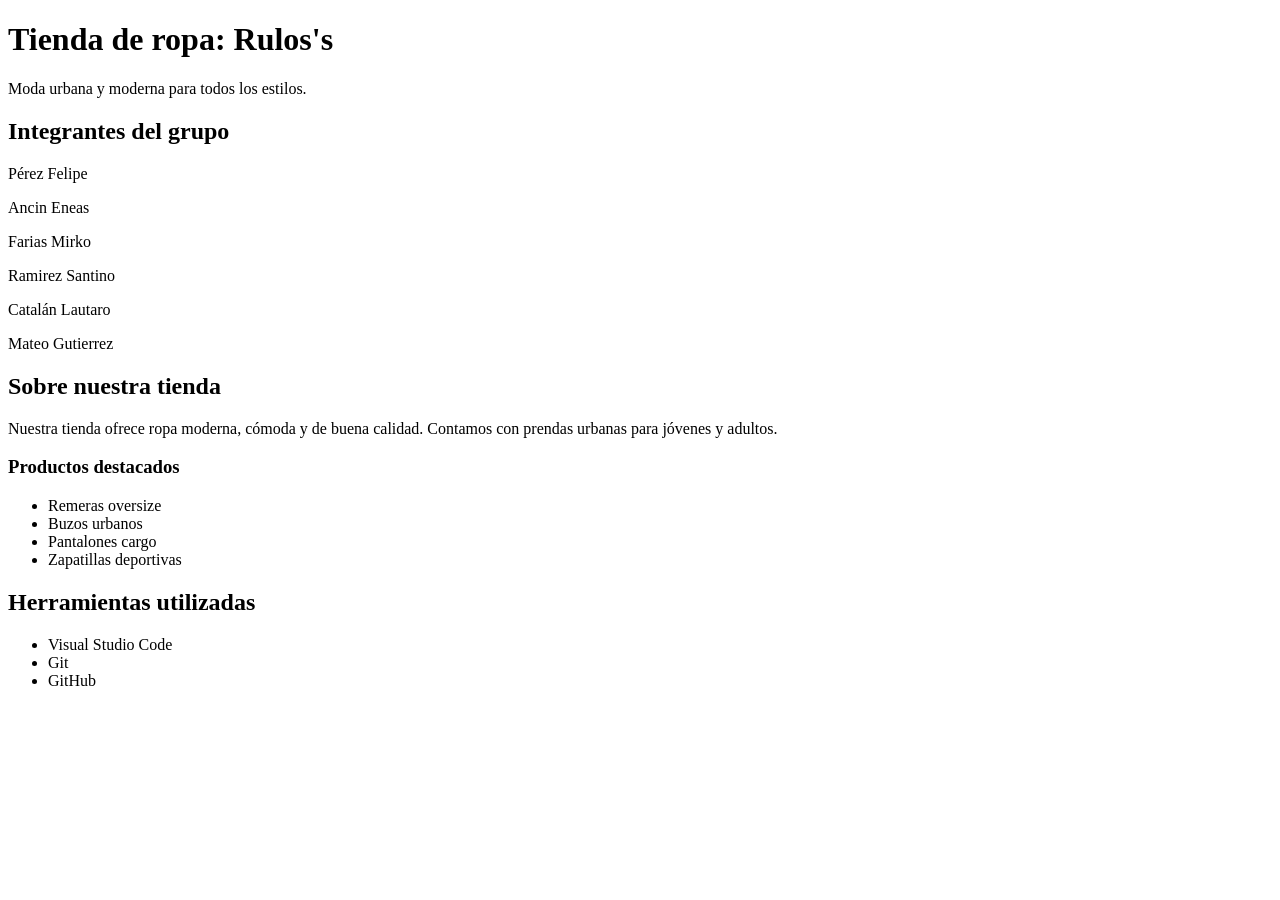
==== index.html @ e4594331 "Actualizando tp2" ====
<!DOCTYPE html>
<html lang="es">

<head>
    <meta charset="UTF-8">
    <meta name="viewport" content="width=device-width, initial-scale=1.0">
    <title>Tienda de ropa Rulos's</title>
</head>

<body>

    <!-- Header creado por Felipe -->
    <header>
        <h1>Tienda de ropa: Rulos's</h1>
        <p>Moda urbana y moderna para todos los estilos.</p>
    </header>

    <!-- Integrantes -->
    <section>

        <h2>Integrantes del grupo</h2>

        <!-- Lista agregada por Eneas -->
        <p>Pérez Felipe</p>
        <p>Ancin Eneas</p>
        <p>Farias Mirko</p>
        <p>Ramirez Santino</p>
        <p>Catalán Lautaro</p>
        <p>Mateo Gutierrez</p>

    </section>

    <!-- Información de la tienda -->
    <section>

        <h2>Sobre nuestra tienda</h2>

        <!-- Párrafo agregado por Lautaro -->
        <p>
            Nuestra tienda ofrece ropa moderna, cómoda y de buena calidad.
            Contamos con prendas urbanas para jóvenes y adultos.
        </p>

        <h3>Productos destacados</h3>

        <ul>
            <li>Remeras oversize</li>
            <li>Buzos urbanos</li>
            <li>Pantalones cargo</li>
            <li>Zapatillas deportivas</li>
        </ul>

    </section>

    <!-- Herramientas -->
    <section>

        <h2>Herramientas utilizadas</h2>

        <!-- Sección agregada por Mirko -->
        <ul>
            <li>Visual Studio Code</li>
            <li>Git</li>
            <li>GitHub</li>
        </ul>

    </section>

</body>

</html>
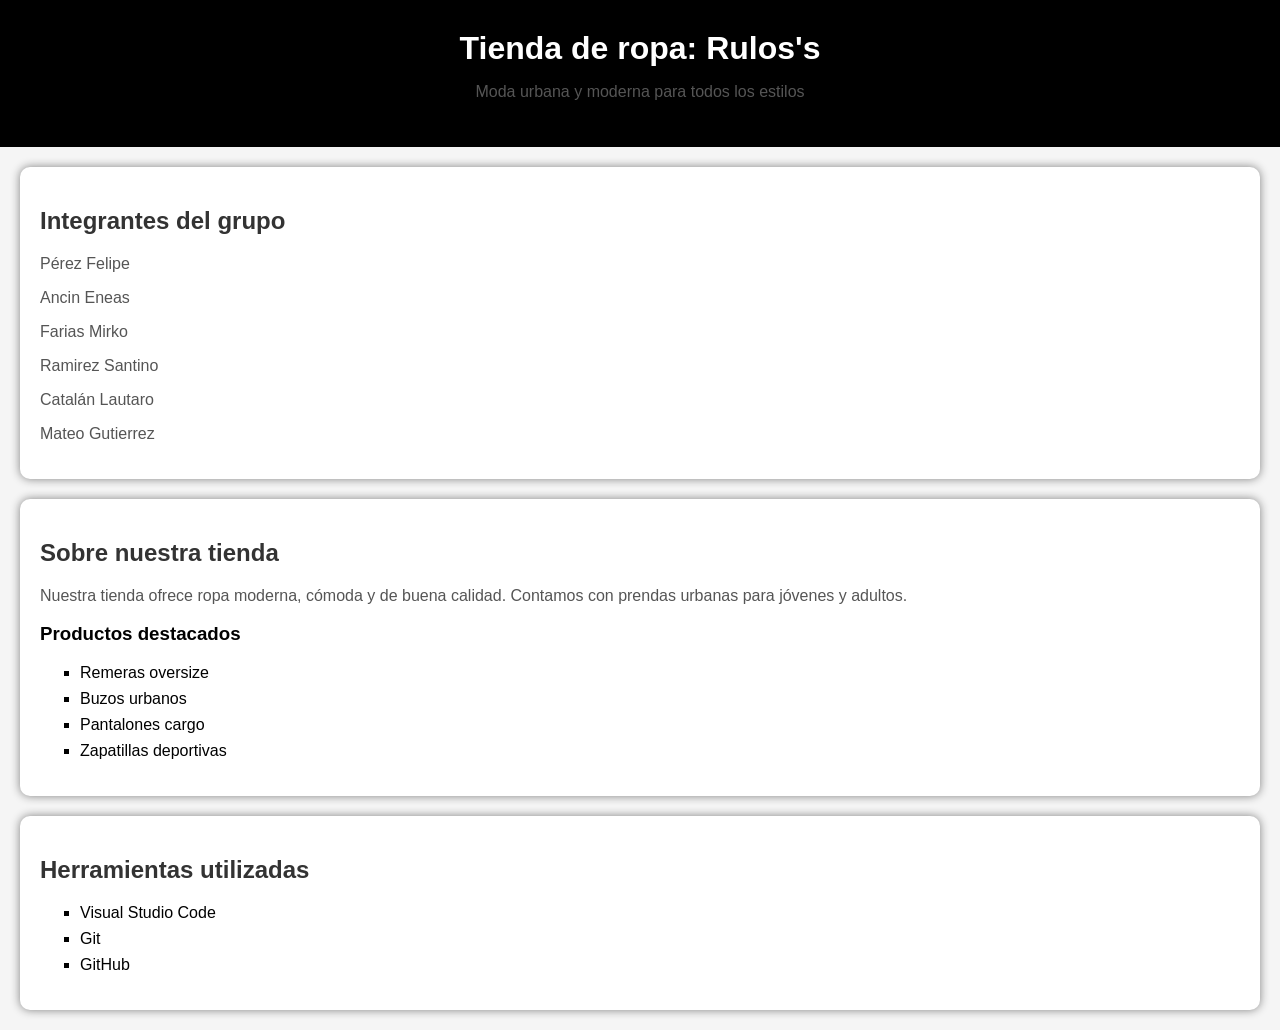
==== commit 6584adf1: "Agregando estilos CSS" ====
--- a/index.html
+++ b/index.html
@@ -5,14 +5,66 @@
     <meta charset="UTF-8">
     <meta name="viewport" content="width=device-width, initial-scale=1.0">
     <title>Tienda de ropa Rulos's</title>
+
+    <style>
+
+        body{
+            font-family: Arial, sans-serif;
+            background-color: #f5f5f5;
+            margin: 0;
+            padding: 0;
+        }
+
+        header{
+            background-color: black;
+            color: white;
+            text-align: center;
+            padding: 30px;
+        }
+
+        section{
+            background-color: white;
+            margin: 20px;
+            padding: 20px;
+            border-radius: 10px;
+            box-shadow: 0px 0px 10px gray;
+        }
+
+        h1{
+            margin: 0;
+        }
+
+        h2{
+            color: #333;
+        }
+
+        p{
+            color: #555;
+        }
+
+        ul{
+            list-style-type: square;
+        }
+
+        li{
+            margin: 8px 0;
+        }
+
+    </style>
+
 </head>
 
 <body>
 
     <!-- Header creado por Felipe -->
     <header>
+
         <h1>Tienda de ropa: Rulos's</h1>
-        <p>Moda urbana y moderna para todos los estilos.</p>
+
+        <p>
+            Moda urbana y moderna para todos los estilos
+        </p>
+
     </header>
 
     <!-- Integrantes -->
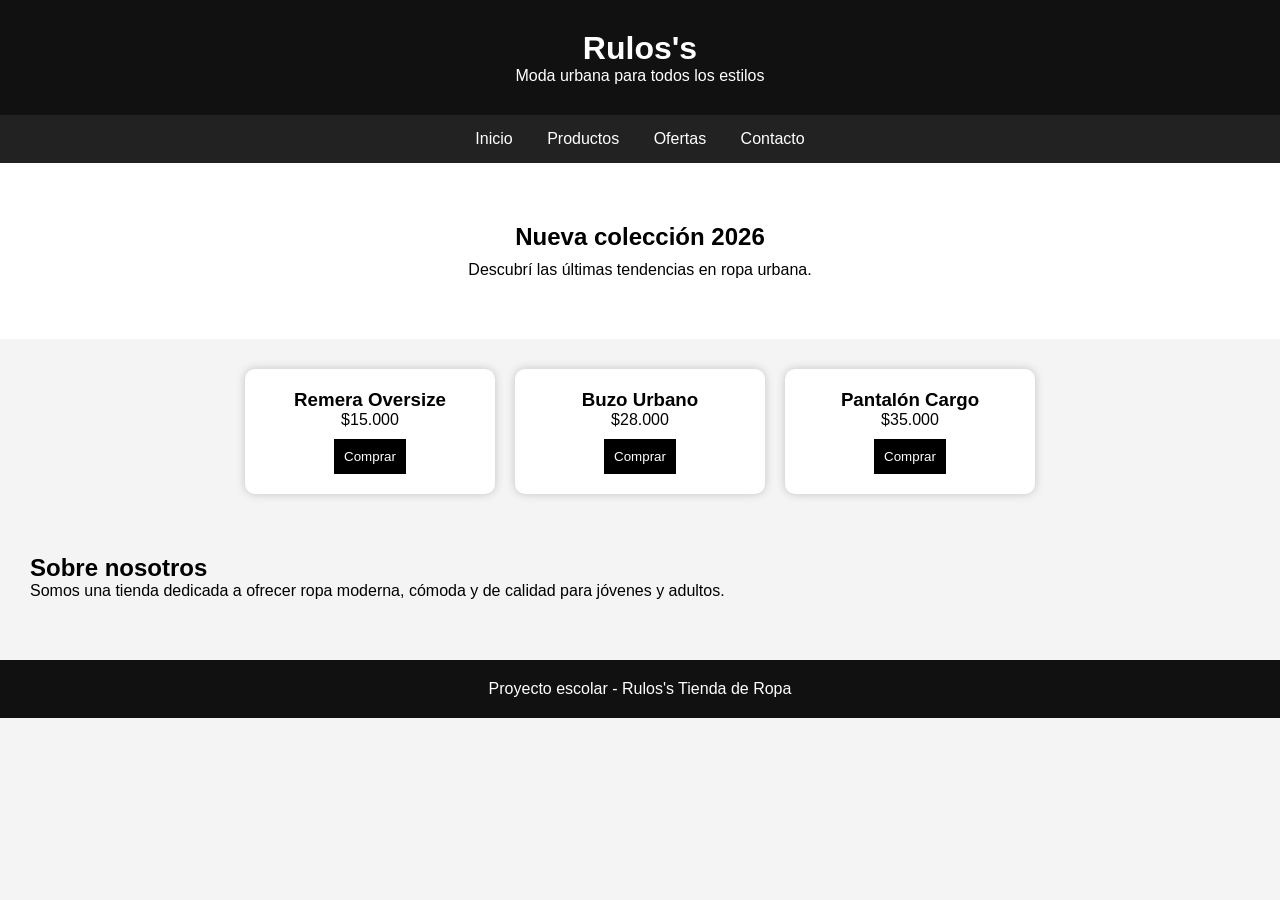
==== commit c9acede4: "dando forma" ====
--- a/index.html
+++ b/index.html
@@ -1,53 +1,89 @@
 <!DOCTYPE html>
 <html lang="es">
-
 <head>
     <meta charset="UTF-8">
     <meta name="viewport" content="width=device-width, initial-scale=1.0">
-    <title>Tienda de ropa Rulos's</title>
+    <title>Rulos's - Tienda de Ropa</title>
 
     <style>
 
+        *{
+            margin: 0;
+            padding: 0;
+            box-sizing: border-box;
+        }
+
         body{
             font-family: Arial, sans-serif;
-            background-color: #f5f5f5;
-            margin: 0;
-            padding: 0;
+            background-color: #f4f4f4;
         }
 
         header{
-            background-color: black;
+            background-color: #111;
             color: white;
             text-align: center;
             padding: 30px;
         }
 
-        section{
+        nav{
+            background-color: #222;
+            padding: 15px;
+            text-align: center;
+        }
+
+        nav a{
+            color: white;
+            text-decoration: none;
+            margin: 15px;
+        }
+
+        .banner{
+            text-align: center;
+            padding: 60px;
             background-color: white;
-            margin: 20px;
+        }
+
+        .banner h2{
+            margin-bottom: 10px;
+        }
+
+        .productos{
+            display: flex;
+            justify-content: center;
+            gap: 20px;
+            flex-wrap: wrap;
+            padding: 30px;
+        }
+
+        .card{
+            background-color: white;
+            width: 250px;
             padding: 20px;
             border-radius: 10px;
-            box-shadow: 0px 0px 10px gray;
+            box-shadow: 0px 0px 10px rgba(0,0,0,0.2);
+            text-align: center;
         }
 
-        h1{
-            margin: 0;
+        .card img{
+            width: 100%;
+            border-radius: 10px;
         }
 
-        h2{
-            color: #333;
+        .card button{
+            background-color: black;
+            color: white;
+            border: none;
+            padding: 10px;
+            margin-top: 10px;
+            cursor: pointer;
         }
 
-        p{
-            color: #555;
-        }
-
-        ul{
-            list-style-type: square;
-        }
-
-        li{
-            margin: 8px 0;
+        footer{
+            background-color: #111;
+            color: white;
+            text-align: center;
+            padding: 20px;
+            margin-top: 30px;
         }
 
     </style>
@@ -58,66 +94,59 @@
 
     <!-- Header creado por Felipe -->
     <header>
-
-        <h1>Tienda de ropa: Rulos's</h1>
-
-        <p>
-            Moda urbana y moderna para todos los estilos
-        </p>
-
+        <h1>Rulos's</h1>
+        <p>Moda urbana para todos los estilos</p>
     </header>
 
-    <!-- Integrantes -->
-    <section>
+    <nav>
+        <a href="#">Inicio</a>
+        <a href="#">Productos</a>
+        <a href="#">Ofertas</a>
+        <a href="#">Contacto</a>
+    </nav>
 
-        <h2>Integrantes del grupo</h2>
+    <section class="banner">
+        <h2>Nueva colección 2026</h2>
+        <p>Descubrí las últimas tendencias en ropa urbana.</p>
+    </section>
 
-        <!-- Lista agregada por Eneas -->
-        <p>Pérez Felipe</p>
-        <p>Ancin Eneas</p>
-        <p>Farias Mirko</p>
-        <p>Ramirez Santino</p>
-        <p>Catalán Lautaro</p>
-        <p>Mateo Gutierrez</p>
+    <section class="productos">
+
+        <!-- Producto agregado por Eneas -->
+        <div class="card">
+            <h3>Remera Oversize</h3>
+            <p>$15.000</p>
+            <button>Comprar</button>
+        </div>
+
+        <!-- Producto agregado por Lautaro -->
+        <div class="card">
+            <h3>Buzo Urbano</h3>
+            <p>$28.000</p>
+            <button>Comprar</button>
+        </div>
+
+        <!-- Producto agregado por Mirko -->
+        <div class="card">
+            <h3>Pantalón Cargo</h3>
+            <p>$35.000</p>
+            <button>Comprar</button>
+        </div>
 
     </section>
 
-    <!-- Información de la tienda -->
-    <section>
-
-        <h2>Sobre nuestra tienda</h2>
-
-        <!-- Párrafo agregado por Lautaro -->
+    <!-- Información agregada por Felipe -->
+    <section style="padding:30px;">
+        <h2>Sobre nosotros</h2>
         <p>
-            Nuestra tienda ofrece ropa moderna, cómoda y de buena calidad.
-            Contamos con prendas urbanas para jóvenes y adultos.
+            Somos una tienda dedicada a ofrecer ropa moderna,
+            cómoda y de calidad para jóvenes y adultos.
         </p>
-
-        <h3>Productos destacados</h3>
-
-        <ul>
-            <li>Remeras oversize</li>
-            <li>Buzos urbanos</li>
-            <li>Pantalones cargo</li>
-            <li>Zapatillas deportivas</li>
-        </ul>
-
     </section>
 
-    <!-- Herramientas -->
-    <section>
-
-        <h2>Herramientas utilizadas</h2>
-
-        <!-- Sección agregada por Mirko -->
-        <ul>
-            <li>Visual Studio Code</li>
-            <li>Git</li>
-            <li>GitHub</li>
-        </ul>
-
-    </section>
+    <footer>
+        <p>Proyecto escolar - Rulos's Tienda de Ropa</p>
+    </footer>
 
 </body>
-
 </html>
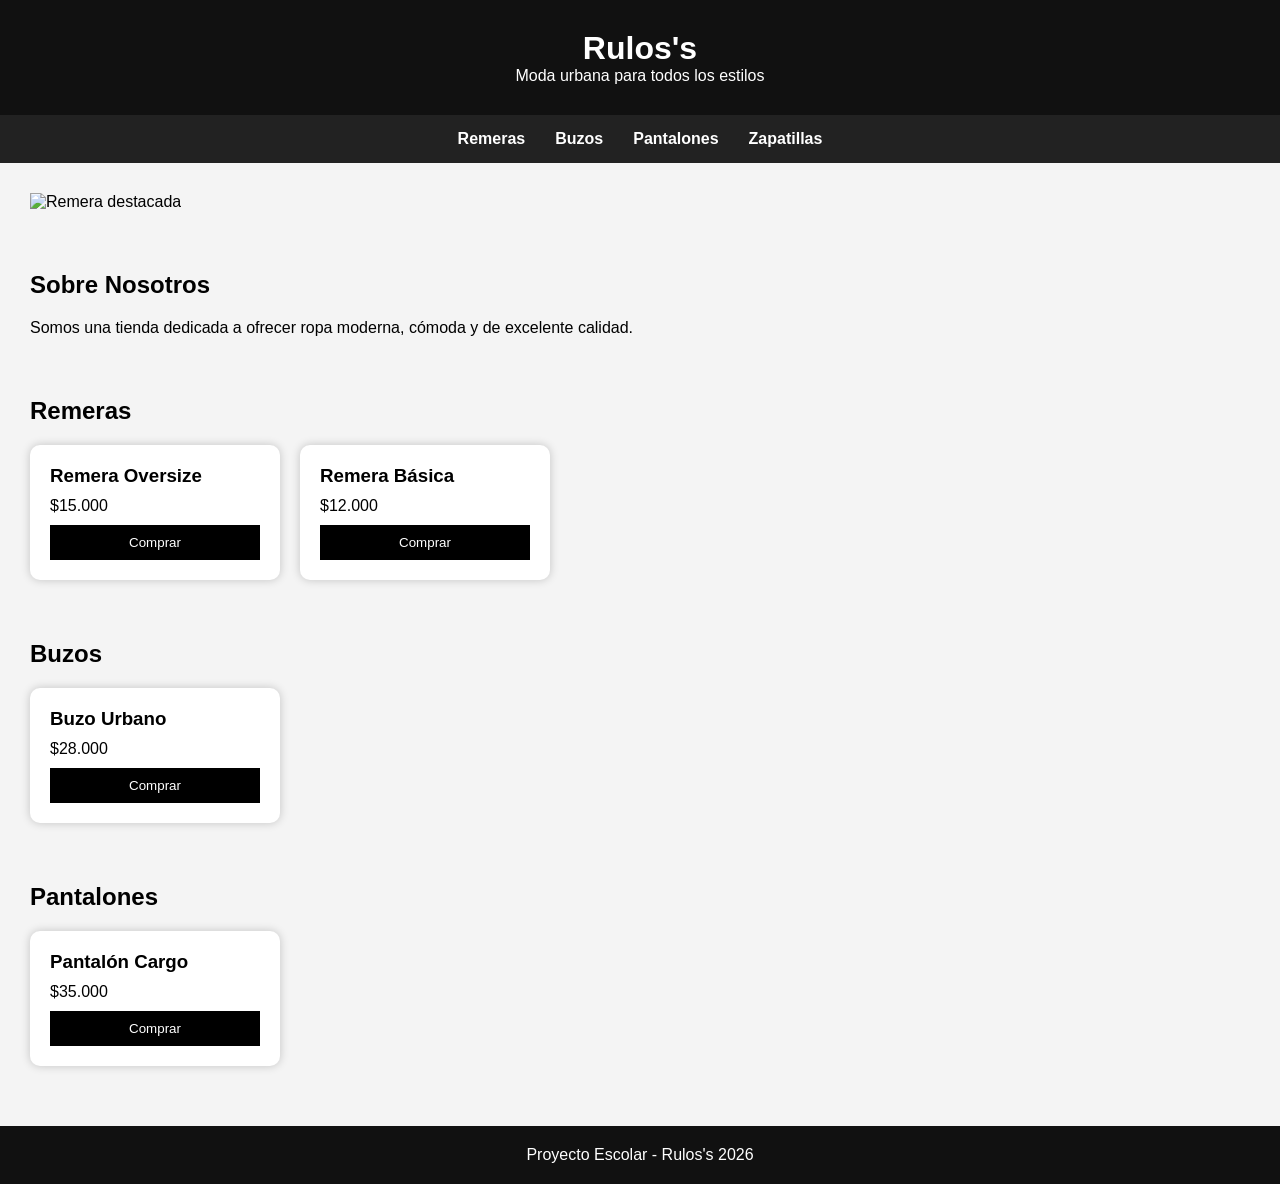
==== commit fb539972: "Agregando css" ====
--- a/index.html
+++ b/index.html
@@ -1,93 +1,12 @@
 <!DOCTYPE html>
 <html lang="es">
+
 <head>
     <meta charset="UTF-8">
     <meta name="viewport" content="width=device-width, initial-scale=1.0">
     <title>Rulos's - Tienda de Ropa</title>
 
-    <style>
-
-        *{
-            margin: 0;
-            padding: 0;
-            box-sizing: border-box;
-        }
-
-        body{
-            font-family: Arial, sans-serif;
-            background-color: #f4f4f4;
-        }
-
-        header{
-            background-color: #111;
-            color: white;
-            text-align: center;
-            padding: 30px;
-        }
-
-        nav{
-            background-color: #222;
-            padding: 15px;
-            text-align: center;
-        }
-
-        nav a{
-            color: white;
-            text-decoration: none;
-            margin: 15px;
-        }
-
-        .banner{
-            text-align: center;
-            padding: 60px;
-            background-color: white;
-        }
-
-        .banner h2{
-            margin-bottom: 10px;
-        }
-
-        .productos{
-            display: flex;
-            justify-content: center;
-            gap: 20px;
-            flex-wrap: wrap;
-            padding: 30px;
-        }
-
-        .card{
-            background-color: white;
-            width: 250px;
-            padding: 20px;
-            border-radius: 10px;
-            box-shadow: 0px 0px 10px rgba(0,0,0,0.2);
-            text-align: center;
-        }
-
-        .card img{
-            width: 100%;
-            border-radius: 10px;
-        }
-
-        .card button{
-            background-color: black;
-            color: white;
-            border: none;
-            padding: 10px;
-            margin-top: 10px;
-            cursor: pointer;
-        }
-
-        footer{
-            background-color: #111;
-            color: white;
-            text-align: center;
-            padding: 20px;
-            margin-top: 30px;
-        }
-
-    </style>
-
+    <link rel="stylesheet" href="css/estilos.css">
 </head>
 
 <body>
@@ -99,54 +18,80 @@
     </header>
 
     <nav>
-        <a href="#">Inicio</a>
-        <a href="#">Productos</a>
-        <a href="#">Ofertas</a>
-        <a href="#">Contacto</a>
+        <ul>
+            <li><a href="#remeras">Remeras</a></li>
+            <li><a href="#buzos">Buzos</a></li>
+            <li><a href="#pantalones">Pantalones</a></li>
+            <li><a href="#zapatillas">Zapatillas</a></li>
+        </ul>
     </nav>
 
+    <!-- Carrusel -->
     <section class="banner">
-        <h2>Nueva colección 2026</h2>
-        <p>Descubrí las últimas tendencias en ropa urbana.</p>
+        <img src="img/remera.jpg" alt="Remera destacada">
     </section>
 
-    <section class="productos">
-
-        <!-- Producto agregado por Eneas -->
-        <div class="card">
-            <h3>Remera Oversize</h3>
-            <p>$15.000</p>
-            <button>Comprar</button>
-        </div>
-
-        <!-- Producto agregado por Lautaro -->
-        <div class="card">
-            <h3>Buzo Urbano</h3>
-            <p>$28.000</p>
-            <button>Comprar</button>
-        </div>
-
-        <!-- Producto agregado por Mirko -->
-        <div class="card">
-            <h3>Pantalón Cargo</h3>
-            <p>$35.000</p>
-            <button>Comprar</button>
-        </div>
-
-    </section>
-
-    <!-- Información agregada por Felipe -->
-    <section style="padding:30px;">
-        <h2>Sobre nosotros</h2>
+    <!-- Información agregada por Lautaro -->
+    <section class="nosotros">
+        <h2>Sobre Nosotros</h2>
         <p>
             Somos una tienda dedicada a ofrecer ropa moderna,
-            cómoda y de calidad para jóvenes y adultos.
+            cómoda y de excelente calidad.
         </p>
     </section>
 
+    <section id="remeras">
+        <h2>Remeras</h2>
+
+        <div class="productos">
+
+            <div class="card">
+                <h3>Remera Oversize</h3>
+                <p>$15.000</p>
+                <button>Comprar</button>
+            </div>
+
+            <div class="card">
+                <h3>Remera Básica</h3>
+                <p>$12.000</p>
+                <button>Comprar</button>
+            </div>
+
+        </div>
+    </section>
+
+    <section id="buzos">
+        <h2>Buzos</h2>
+
+        <div class="productos">
+
+            <div class="card">
+                <h3>Buzo Urbano</h3>
+                <p>$28.000</p>
+                <button>Comprar</button>
+            </div>
+
+        </div>
+    </section>
+
+    <section id="pantalones">
+        <h2>Pantalones</h2>
+
+        <div class="productos">
+
+            <div class="card">
+                <h3>Pantalón Cargo</h3>
+                <p>$35.000</p>
+                <button>Comprar</button>
+            </div>
+
+        </div>
+    </section>
+
     <footer>
-        <p>Proyecto escolar - Rulos's Tienda de Ropa</p>
+        <p>Proyecto Escolar - Rulos's 2026</p>
     </footer>
 
 </body>
+
 </html>
--- a/css/estilos.css
+++ b/css/estilos.css
@@ -0,0 +1,88 @@
+*{
+    margin: 0;
+    padding: 0;
+    box-sizing: border-box;
+}
+
+body{
+    font-family: Arial, sans-serif;
+    background-color: #f4f4f4;
+}
+
+header{
+    background-color: #111;
+    color: white;
+    text-align: center;
+    padding: 30px;
+}
+
+nav{
+    background-color: #222;
+    padding: 15px;
+}
+
+nav ul{
+    display: flex;
+    justify-content: center;
+    list-style: none;
+    gap: 30px;
+}
+
+nav a{
+    color: white;
+    text-decoration: none;
+    font-weight: bold;
+}
+
+.banner img{
+    width: 100%;
+    height: 400px;
+    object-fit: cover;
+}
+
+section{
+    padding: 30px;
+}
+
+h2{
+    margin-bottom: 20px;
+}
+
+.productos{
+    display: flex;
+    gap: 20px;
+    flex-wrap: wrap;
+}
+
+.card{
+    background-color: white;
+    width: 250px;
+    padding: 20px;
+    border-radius: 10px;
+    box-shadow: 0px 0px 10px rgba(0,0,0,0.2);
+}
+
+.card h3{
+    margin-bottom: 10px;
+}
+
+.card p{
+    margin-bottom: 10px;
+}
+
+.card button{
+    background-color: black;
+    color: white;
+    border: none;
+    padding: 10px;
+    cursor: pointer;
+    width: 100%;
+}
+
+footer{
+    background-color: #111;
+    color: white;
+    text-align: center;
+    padding: 20px;
+    margin-top: 30px;
+}
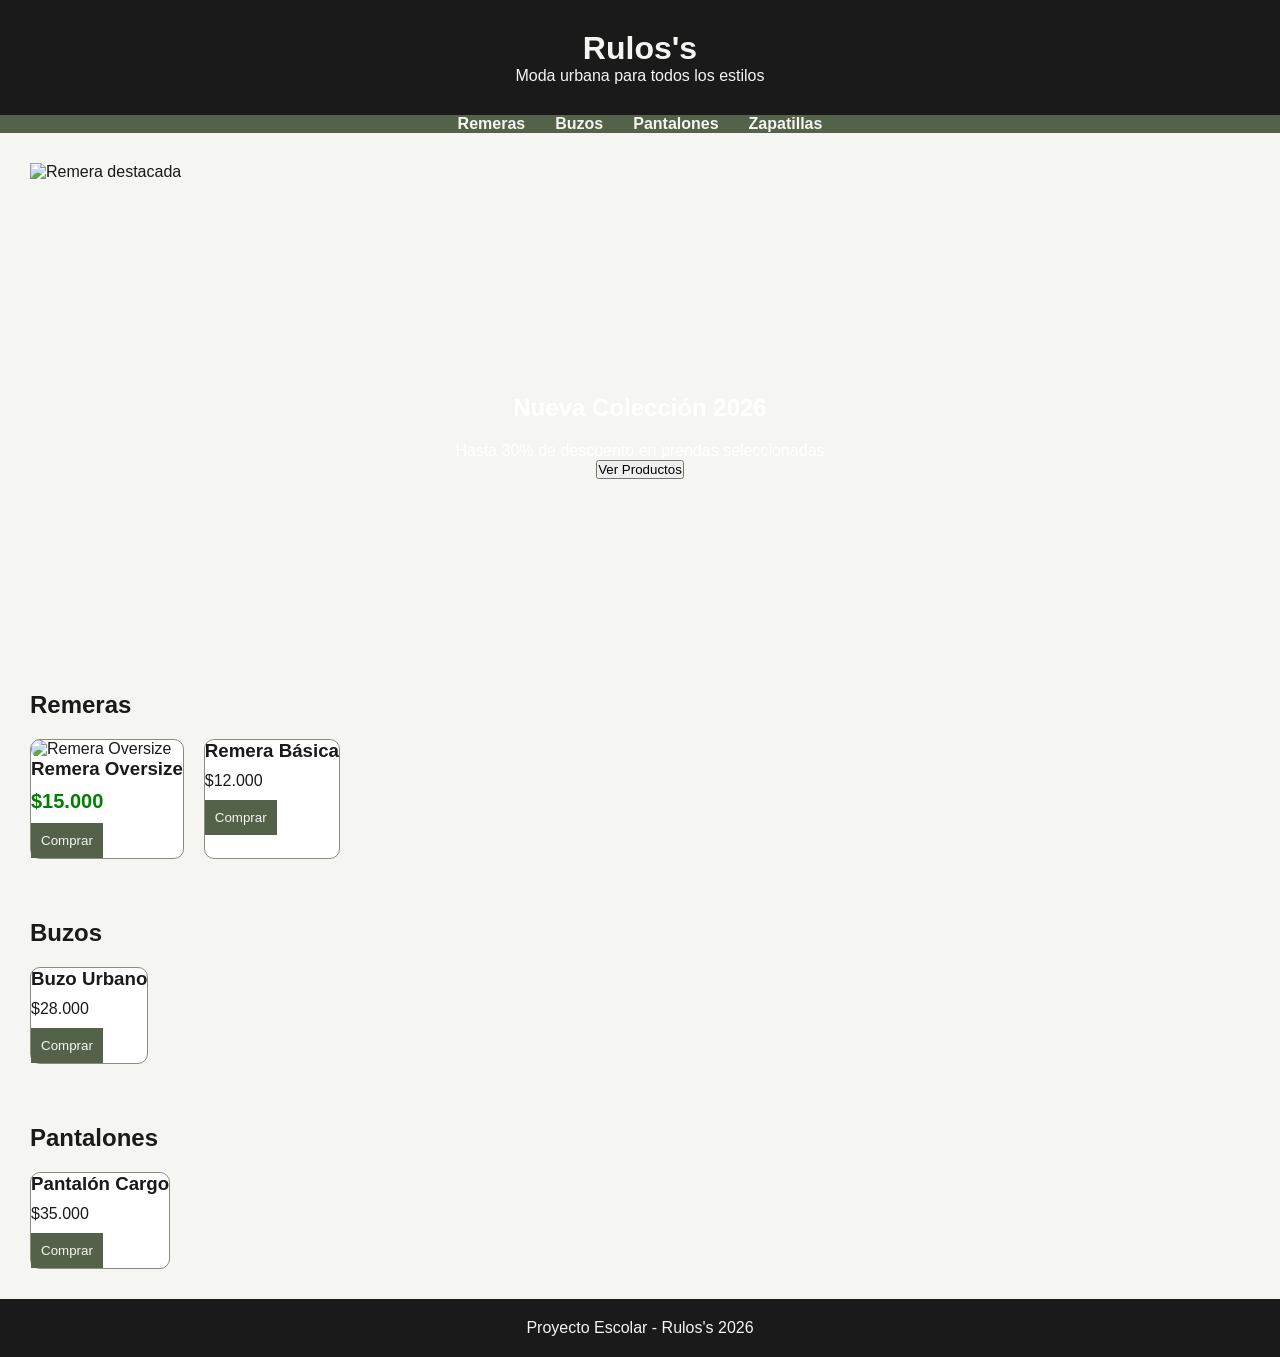
==== commit 9a1a458e: "modificando el codigo" ====
--- a/index.html
+++ b/index.html
@@ -32,13 +32,11 @@
     </section>
 
     <!-- Información agregada por Lautaro -->
-    <section class="nosotros">
-        <h2>Sobre Nosotros</h2>
-        <p>
-            Somos una tienda dedicada a ofrecer ropa moderna,
-            cómoda y de excelente calidad.
-        </p>
-    </section>
+    <section class="hero">
+    <h2>Nueva Colección 2026</h2>
+    <p>Hasta 30% de descuento en prendas seleccionadas</p>
+    <button>Ver Productos</button>
+</section>
 
     <section id="remeras">
         <h2>Remeras</h2>
@@ -46,10 +44,14 @@
         <div class="productos">
 
             <div class="card">
-                <h3>Remera Oversize</h3>
-                <p>$15.000</p>
-                <button>Comprar</button>
-            </div>
+    <img src="img/remera1.jpg" alt="Remera Oversize">
+
+    <h3>Remera Oversize</h3>
+
+    <p class="precio">$15.000</p>
+
+    <button>Comprar</button>
+</div>
 
             <div class="card">
                 <h3>Remera Básica</h3>
--- a/css/estilos.css
+++ b/css/estilos.css
@@ -6,20 +6,22 @@
 
 body{
     font-family: Arial, sans-serif;
-    background-color: #f4f4f4;
+    background-color: #F5F5F2;
+    color: #1A1A1A;
 }
 
+
 header{
-    background-color: #111;
-    color: white;
+    background-color: #1A1A1A;
+    color: #F5F5F2;
     text-align: center;
     padding: 30px;
 }
 
 nav{
-    background-color: #222;
-    padding: 15px;
+    background-color: #55624A;
 }
+
 
 nav ul{
     display: flex;
@@ -29,10 +31,15 @@
 }
 
 nav a{
-    color: white;
+    color: #F5F5F2;
     text-decoration: none;
     font-weight: bold;
 }
+
+nav a:hover{
+    color: #8E8B83;
+}
+
 
 .banner img{
     width: 100%;
@@ -56,10 +63,8 @@
 
 .card{
     background-color: white;
-    width: 250px;
-    padding: 20px;
+    border: 1px solid #8E8B83;
     border-radius: 10px;
-    box-shadow: 0px 0px 10px rgba(0,0,0,0.2);
 }
 
 .card h3{
@@ -71,18 +76,47 @@
 }
 
 .card button{
-    background-color: black;
-    color: white;
+    background-color: #55624A;
+    color: #F5F5F2;
     border: none;
     padding: 10px;
     cursor: pointer;
-    width: 100%;
 }
 
+.card button:hover{
+    background-color: #1A1A1A;
+}
+
+
 footer{
-    background-color: #111;
+    background-color: #1A1A1A;
+    color: #F5F5F2;
+    text-align: center;
+    padding: 20px;
+}
+.card img{
+    width: 100%;
+    height: 220px;
+    object-fit: cover;
+    border-radius: 10px;
+}
+
+.precio{
+    font-size: 20px;
+    font-weight: bold;
+    color: green;
+}
+.hero{
+    background-image: url("../img/banner.jpg");
+    background-size: cover;
+    background-position: center;
+    height: 450px;
+
+    display: flex;
+    flex-direction: column;
+    justify-content: center;
+    align-items: center;
+
     color: white;
     text-align: center;
-    padding: 20px;
-    margin-top: 30px;
 }
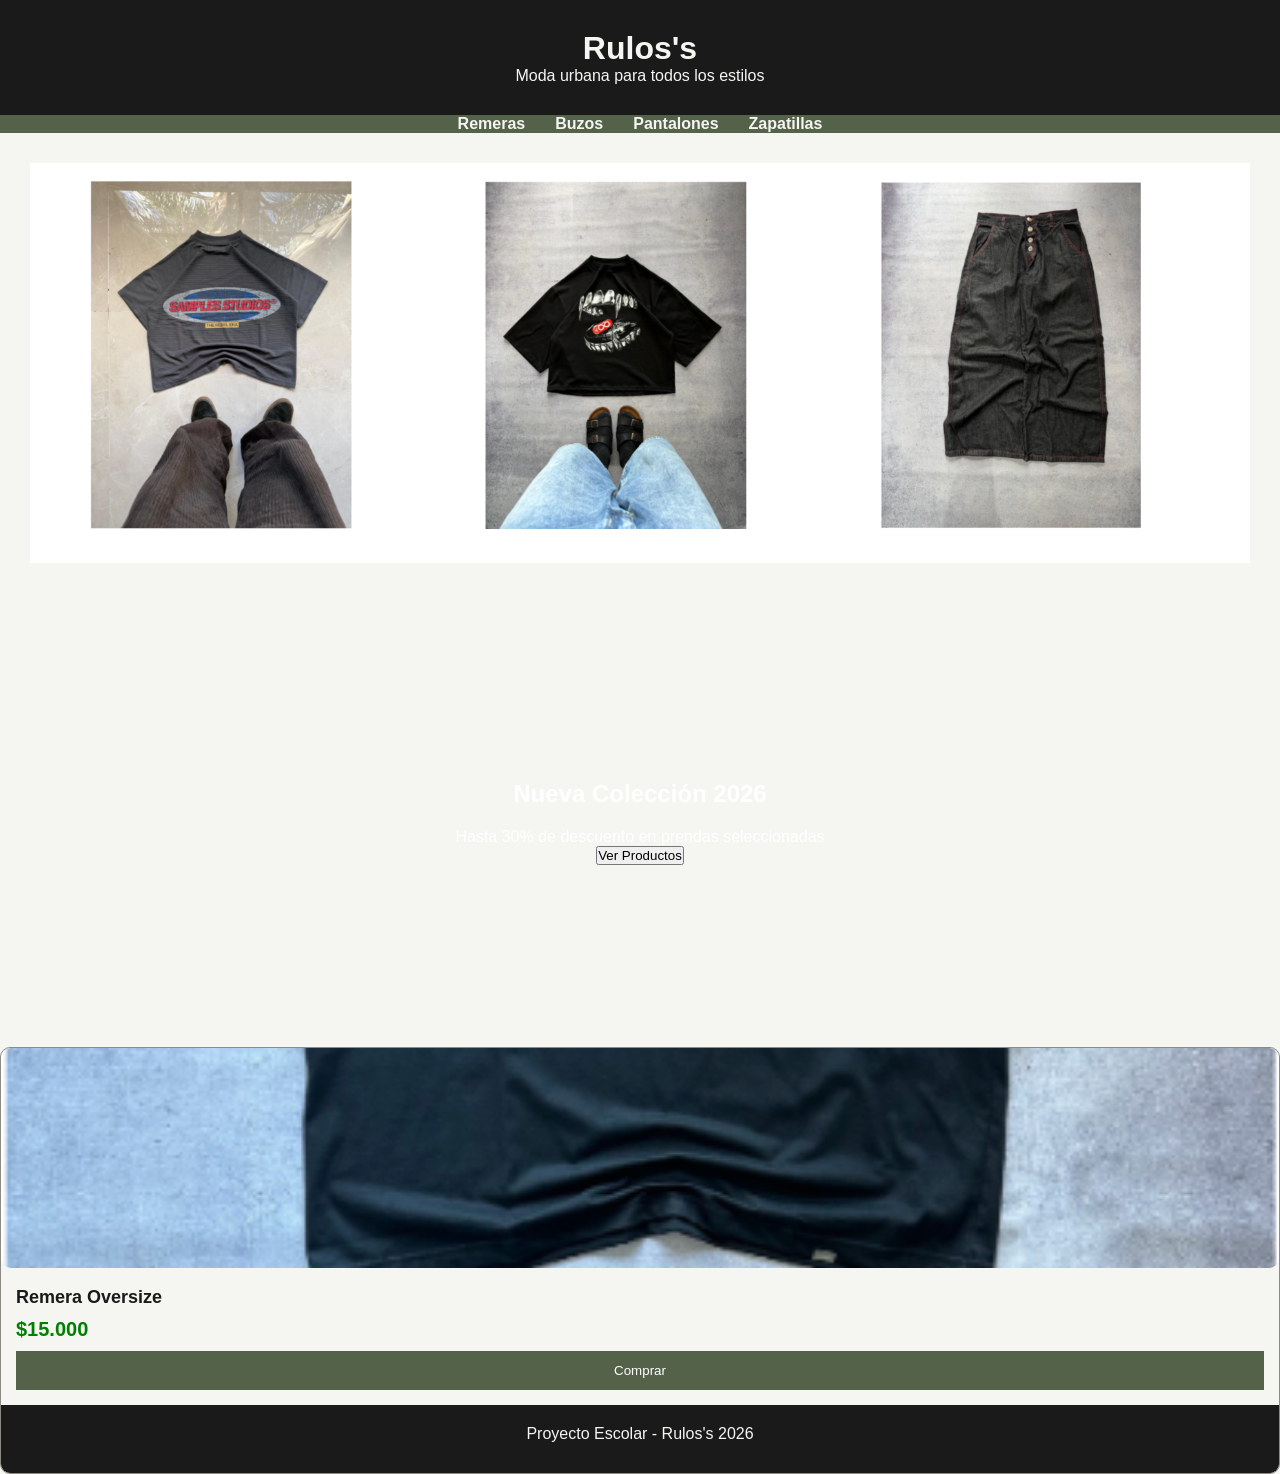
==== commit 9011d378: "modificando problemas" ====
--- a/index.html
+++ b/index.html
@@ -28,7 +28,7 @@
 
     <!-- Carrusel -->
     <section class="banner">
-        <img src="img/remera.jpg" alt="Remera destacada">
+        <img src="img/Diseño sin título.png" alt="Remera destacada">
     </section>
 
     <!-- Información agregada por Lautaro -->
@@ -38,57 +38,19 @@
     <button>Ver Productos</button>
 </section>
 
-    <section id="remeras">
-        <h2>Remeras</h2>
+<div class="card">
 
-        <div class="productos">
+    <img src="img/Screenshot_4.png" alt="Remera Oversize">
 
-            <div class="card">
-    <img src="img/remera1.jpg" alt="Remera Oversize">
+    <div class="card-contenido">
 
-    <h3>Remera Oversize</h3>
+        <h3>Remera Oversize</h3>
 
-    <p class="precio">$15.000</p>
+        <p class="precio">$15.000</p>
 
-    <button>Comprar</button>
-</div>
+        <button>Comprar</button>
 
-            <div class="card">
-                <h3>Remera Básica</h3>
-                <p>$12.000</p>
-                <button>Comprar</button>
-            </div>
-
-        </div>
-    </section>
-
-    <section id="buzos">
-        <h2>Buzos</h2>
-
-        <div class="productos">
-
-            <div class="card">
-                <h3>Buzo Urbano</h3>
-                <p>$28.000</p>
-                <button>Comprar</button>
-            </div>
-
-        </div>
-    </section>
-
-    <section id="pantalones">
-        <h2>Pantalones</h2>
-
-        <div class="productos">
-
-            <div class="card">
-                <h3>Pantalón Cargo</h3>
-                <p>$35.000</p>
-                <button>Comprar</button>
-            </div>
-
-        </div>
-    </section>
+    </div>
 
     <footer>
         <p>Proyecto Escolar - Rulos's 2026</p>
--- a/css/estilos.css
+++ b/css/estilos.css
@@ -55,19 +55,38 @@
     margin-bottom: 20px;
 }
 
-.productos{
-    display: flex;
-    gap: 20px;
-    flex-wrap: wrap;
+.precio{
+    color: #55624A;
+    font-size: 24px;
+    font-weight: bold;
+    margin-bottom: 15px;
 }
 
+
+
 .card{
-    background-color: white;
+    background-color: #F5F5F2;
     border: 1px solid #8E8B83;
     border-radius: 10px;
+    overflow: hidden;
+    transition: 0.3s;
+}
+.card:hover{
+    transform: translateY(-5px);
+}
+
+.card img{
+    width: 100%;
+    height: 350px;
+    object-fit: cover;
+}
+
+.card-contenido{
+    padding: 15px;
 }
 
 .card h3{
+    font-size: 18px;
     margin-bottom: 10px;
 }
 
@@ -76,15 +95,12 @@
 }
 
 .card button{
+    width: 100%;
     background-color: #55624A;
-    color: #F5F5F2;
+    color: white;
     border: none;
-    padding: 10px;
+    padding: 12px;
     cursor: pointer;
-}
-
-.card button:hover{
-    background-color: #1A1A1A;
 }
 
 
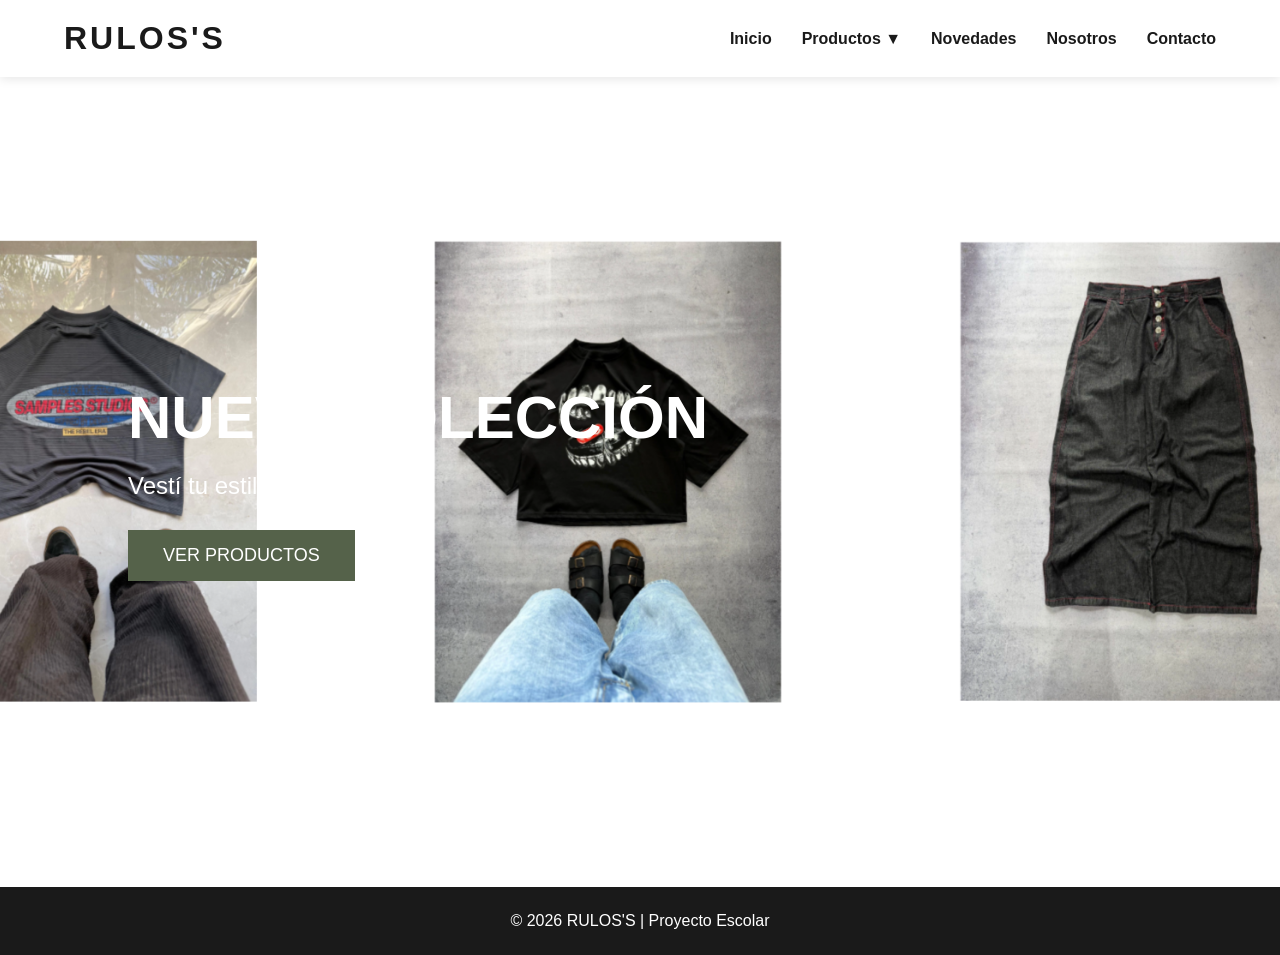
==== commit c3ffe0e5: "renovando todo" ====
--- a/index.html
+++ b/index.html
@@ -2,59 +2,87 @@
 <html lang="es">
 
 <head>
+
     <meta charset="UTF-8">
+
     <meta name="viewport" content="width=device-width, initial-scale=1.0">
-    <title>Rulos's - Tienda de Ropa</title>
+
+    <title>RULOS'S</title>
 
     <link rel="stylesheet" href="css/estilos.css">
+
 </head>
 
 <body>
 
-    <!-- Header creado por Felipe -->
-    <header>
-        <h1>Rulos's</h1>
-        <p>Moda urbana para todos los estilos</p>
-    </header>
+<header>
 
-    <nav>
-        <ul>
-            <li><a href="#remeras">Remeras</a></li>
-            <li><a href="#buzos">Buzos</a></li>
-            <li><a href="#pantalones">Pantalones</a></li>
-            <li><a href="#zapatillas">Zapatillas</a></li>
-        </ul>
-    </nav>
+    <div class="logo">
 
-    <!-- Carrusel -->
-    <section class="banner">
-        <img src="img/Diseño sin título.png" alt="Remera destacada">
-    </section>
-
-    <!-- Información agregada por Lautaro -->
-    <section class="hero">
-    <h2>Nueva Colección 2026</h2>
-    <p>Hasta 30% de descuento en prendas seleccionadas</p>
-    <button>Ver Productos</button>
-</section>
-
-<div class="card">
-
-    <img src="img/Screenshot_4.png" alt="Remera Oversize">
-
-    <div class="card-contenido">
-
-        <h3>Remera Oversize</h3>
-
-        <p class="precio">$15.000</p>
-
-        <button>Comprar</button>
+        <h1>RULOS'S</h1>
 
     </div>
 
-    <footer>
-        <p>Proyecto Escolar - Rulos's 2026</p>
-    </footer>
+    <nav>
+
+        <ul>
+
+            <li><a href="index.html">Inicio</a></li>
+
+            <li class="dropdown">
+
+                <a href="#">Productos ▼</a>
+
+                <ul class="submenu">
+
+                    <li><a href="remeras.html">Remeras</a></li>
+
+                    <li><a href="buzos.html">Buzos</a></li>
+
+                    <li><a href="pantalones.html">Pantalones</a></li>
+
+                    <li><a href="zapatillas.html">Zapatillas</a></li>
+
+
+                </ul>
+
+            </li>
+
+            <li><a href="https://x.com/Feli20075">Novedades</a></li>
+
+            <li><a href="https://x.com/Feli20075">Nosotros</a></li>
+
+            <li><a href="https://x.com/Feli20075">Contacto</a></li>
+
+        </ul>
+
+    </nav>
+
+</header>
+
+<section class="hero">
+
+    <img src="img/Diseño sin título.png" alt="RULOS'S">
+
+    <div class="hero-text">
+
+        <h2>NUEVA COLECCIÓN</h2>
+
+        <p>Vestí tu estilo.</p>
+
+        <button>VER PRODUCTOS</button>
+
+    </div>
+
+</section>
+
+<footer>
+
+    <p>© 2026 RULOS'S | Proyecto Escolar</p>
+
+</footer>
+
+<script src="js/script.js"></script>
 
 </body>
 
--- a/css/estilos.css
+++ b/css/estilos.css
@@ -1,138 +1,118 @@
 *{
-    margin: 0;
-    padding: 0;
-    box-sizing: border-box;
+margin:0;
+padding:0;
+box-sizing:border-box;
 }
 
 body{
-    font-family: Arial, sans-serif;
-    background-color: #F5F5F2;
-    color: #1A1A1A;
+font-family:Arial,sans-serif;
+background:#F5F5F2;
+color:#1A1A1A;
 }
 
-
 header{
-    background-color: #1A1A1A;
-    color: #F5F5F2;
-    text-align: center;
-    padding: 30px;
+background:#ffffff;
+padding:20px 5%;
+display:flex;
+justify-content:space-between;
+align-items:center;
+position:sticky;
+top:0;
+z-index:1000;
+box-shadow:0 2px 10px rgba(0,0,0,.1);
 }
 
-nav{
-    background-color: #55624A;
+.logo h1{
+font-size:32px;
+letter-spacing:3px;
 }
 
+nav ul{
+display:flex;
+list-style:none;
+gap:30px;
+}
 
-nav ul{
-    display: flex;
-    justify-content: center;
-    list-style: none;
-    gap: 30px;
+nav ul li{
+position:relative;
 }
 
 nav a{
-    color: #F5F5F2;
-    text-decoration: none;
-    font-weight: bold;
+text-decoration:none;
+color:#1A1A1A;
+font-weight:bold;
 }
 
 nav a:hover{
-    color: #8E8B83;
+color:#55624A;
 }
 
-
-.banner img{
-    width: 100%;
-    height: 400px;
-    object-fit: cover;
+.submenu{
+display:none;
+position:absolute;
+background:white;
+top:25px;
+left:0;
+list-style:none;
+min-width:180px;
+box-shadow:0 5px 15px rgba(0,0,0,.15);
 }
 
-section{
-    padding: 30px;
+.submenu li{
+padding:10px;
 }
 
-h2{
-    margin-bottom: 20px;
+.dropdown:hover .submenu{
+display:block;
 }
 
-.precio{
-    color: #55624A;
-    font-size: 24px;
-    font-weight: bold;
-    margin-bottom: 15px;
+.hero{
+position:relative;
+height:90vh;
+overflow:hidden;
 }
 
-
-
-.card{
-    background-color: #F5F5F2;
-    border: 1px solid #8E8B83;
-    border-radius: 10px;
-    overflow: hidden;
-    transition: 0.3s;
-}
-.card:hover{
-    transform: translateY(-5px);
+.hero img{
+width:100%;
+height:100%;
+object-fit:cover;
 }
 
-.card img{
-    width: 100%;
-    height: 350px;
-    object-fit: cover;
+.hero-text{
+position:absolute;
+top:50%;
+left:10%;
+transform:translateY(-50%);
+color:white;
 }
 
-.card-contenido{
-    padding: 15px;
+.hero-text h2{
+font-size:60px;
+margin-bottom:20px;
 }
 
-.card h3{
-    font-size: 18px;
-    margin-bottom: 10px;
+.hero-text p{
+font-size:24px;
+margin-bottom:30px;
 }
 
-.card p{
-    margin-bottom: 10px;
+.hero button{
+padding:15px 35px;
+border:none;
+background:#55624A;
+color:white;
+font-size:18px;
+cursor:pointer;
+transition:.3s;
 }
 
-.card button{
-    width: 100%;
-    background-color: #55624A;
-    color: white;
-    border: none;
-    padding: 12px;
-    cursor: pointer;
+.hero button:hover{
+background:#1A1A1A;
 }
 
-
 footer{
-    background-color: #1A1A1A;
-    color: #F5F5F2;
-    text-align: center;
-    padding: 20px;
-}
-.card img{
-    width: 100%;
-    height: 220px;
-    object-fit: cover;
-    border-radius: 10px;
-}
-
-.precio{
-    font-size: 20px;
-    font-weight: bold;
-    color: green;
-}
-.hero{
-    background-image: url("../img/banner.jpg");
-    background-size: cover;
-    background-position: center;
-    height: 450px;
-
-    display: flex;
-    flex-direction: column;
-    justify-content: center;
-    align-items: center;
-
-    color: white;
-    text-align: center;
+background:#1A1A1A;
+color:white;
+text-align:center;
+padding:25px;
 }
